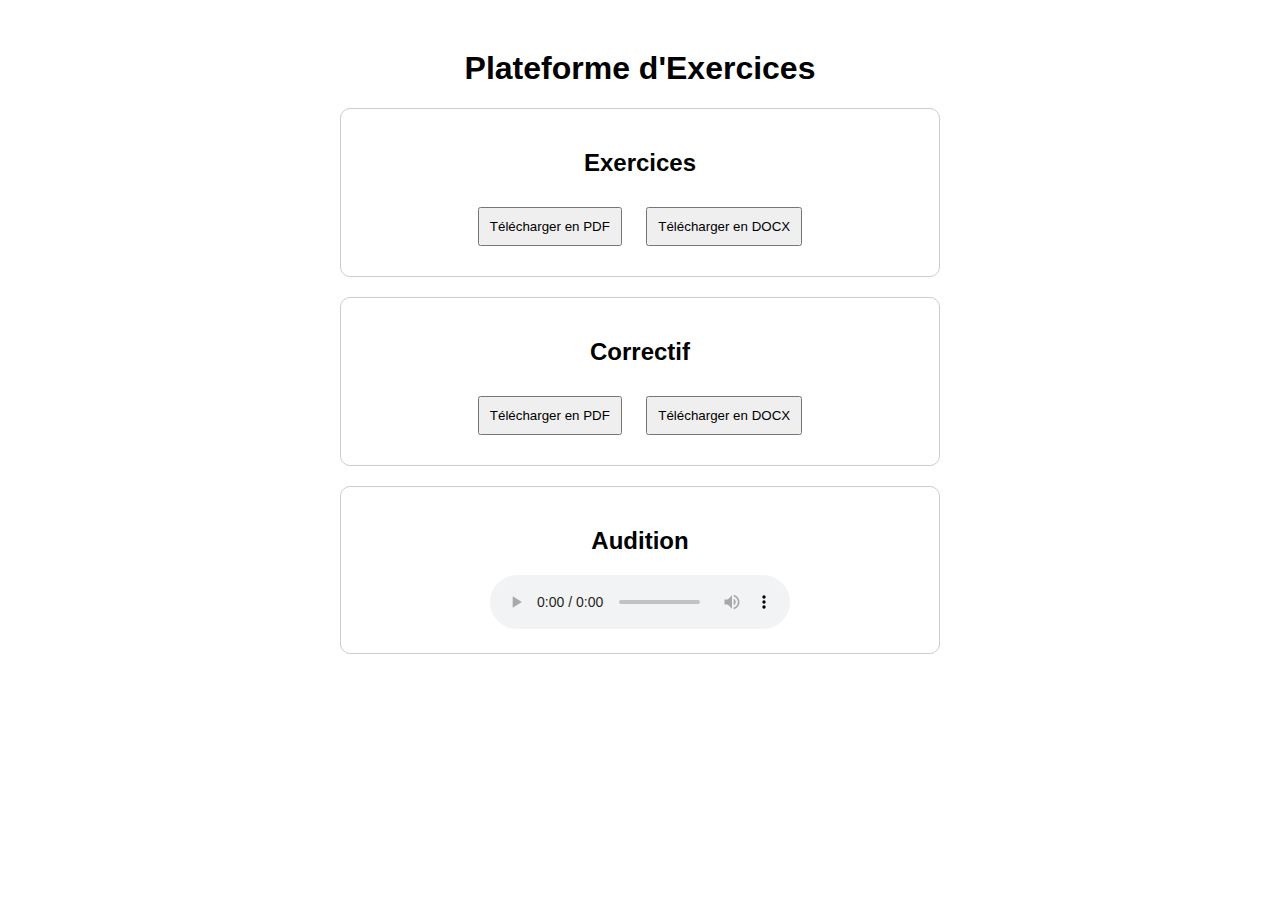
==== index.html @ 68ae8a3f "Add files via upload" ====
<!DOCTYPE html>
<html lang="fr">
<head>
    <meta charset="UTF-8">
    <meta name="viewport" content="width=device-width, initial-scale=1.0">
    <title>Plateforme d'Exercices</title>
    <style>
        body { font-family: Arial, sans-serif; text-align: center; margin: 50px; }
        .container { max-width: 600px; margin: auto; }
        .section { margin: 20px 0; padding: 20px; border: 1px solid #ccc; border-radius: 10px; }
        button { padding: 10px; margin: 10px; cursor: pointer; }
    </style>
</head>
<body>
    <h1>Plateforme d'Exercices</h1>
    <div class="container">
        <div class="section">
            <h2>Exercices</h2>
            <a href="Révision-CE1D.pdf" download><button>Télécharger en PDF</button></a>
            <a href="Révision CE1D.docx" download><button>Télécharger en DOCX</button></a>
        </div>
        <div class="section">
            <h2>Correctif</h2>
            <a href="Révision-CE1D-Correction.pdf" download><button>Télécharger en PDF</button></a>
            <a href="Révision CE1D - Correction.docx" download><button>Télécharger en DOCX</button></a>
        </div>
        <div class="section">
            <h2>Audition</h2>
            <audio controls>
                <source src="Audition.mp3" type="audio/mpeg">
                Votre navigateur ne supporte pas l'audio.
            </audio>
        </div>
    </div>
</body>
</html>
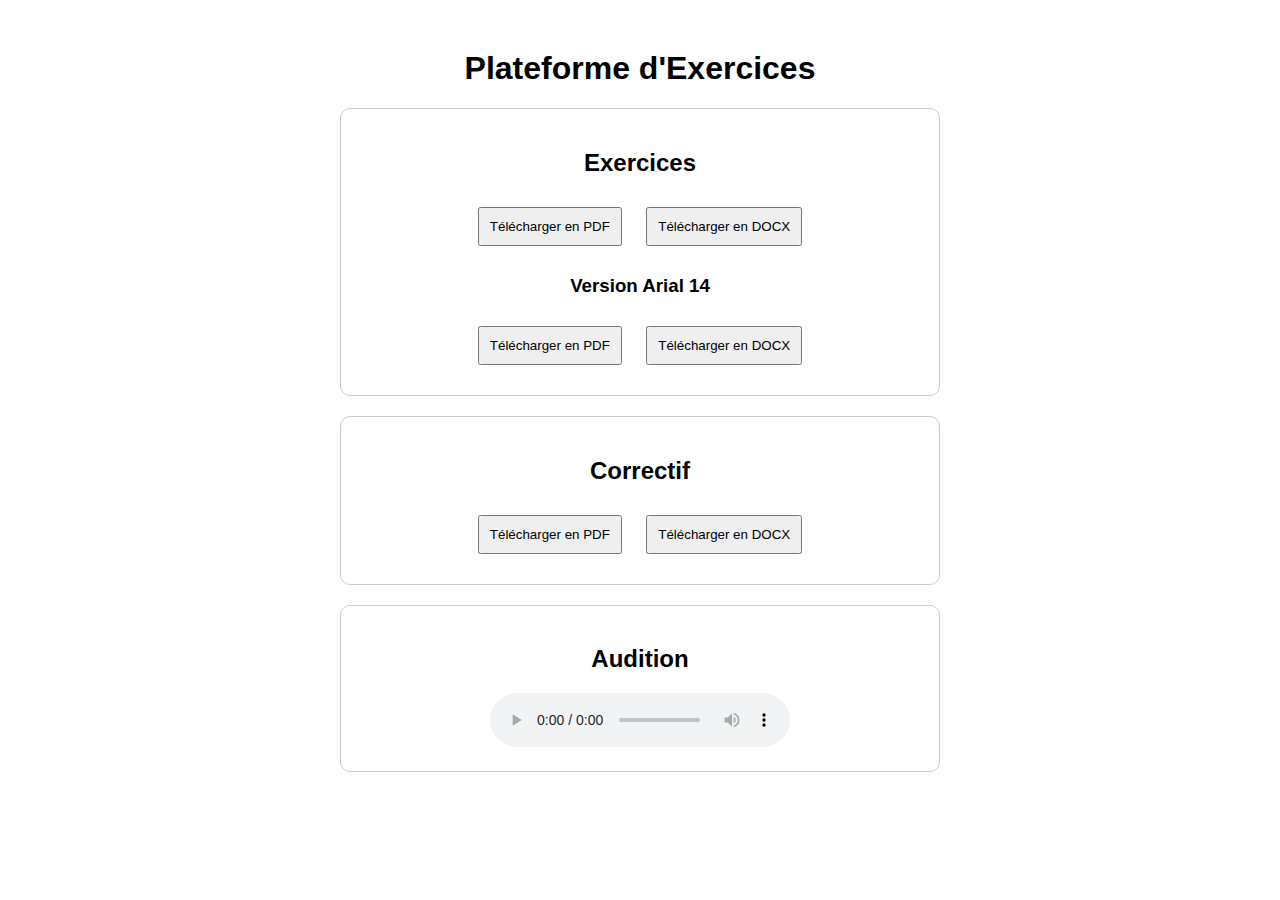
==== commit 09a3d840: "Add files via upload" ====
--- a/index.html
+++ b/index.html
@@ -18,6 +18,10 @@
             <h2>Exercices</h2>
             <a href="Révision-CE1D.pdf" download><button>Télécharger en PDF</button></a>
             <a href="Révision CE1D.docx" download><button>Télécharger en DOCX</button></a>
+            <br>
+            <h3>Version Arial 14</h3>
+            <a href="Révision-CE1D-V14.pdf" download><button>Télécharger en PDF</button></a>
+            <a href="Révision CE1D - V14.docx" download><button>Télécharger en DOCX</button></a>
         </div>
         <div class="section">
             <h2>Correctif</h2>
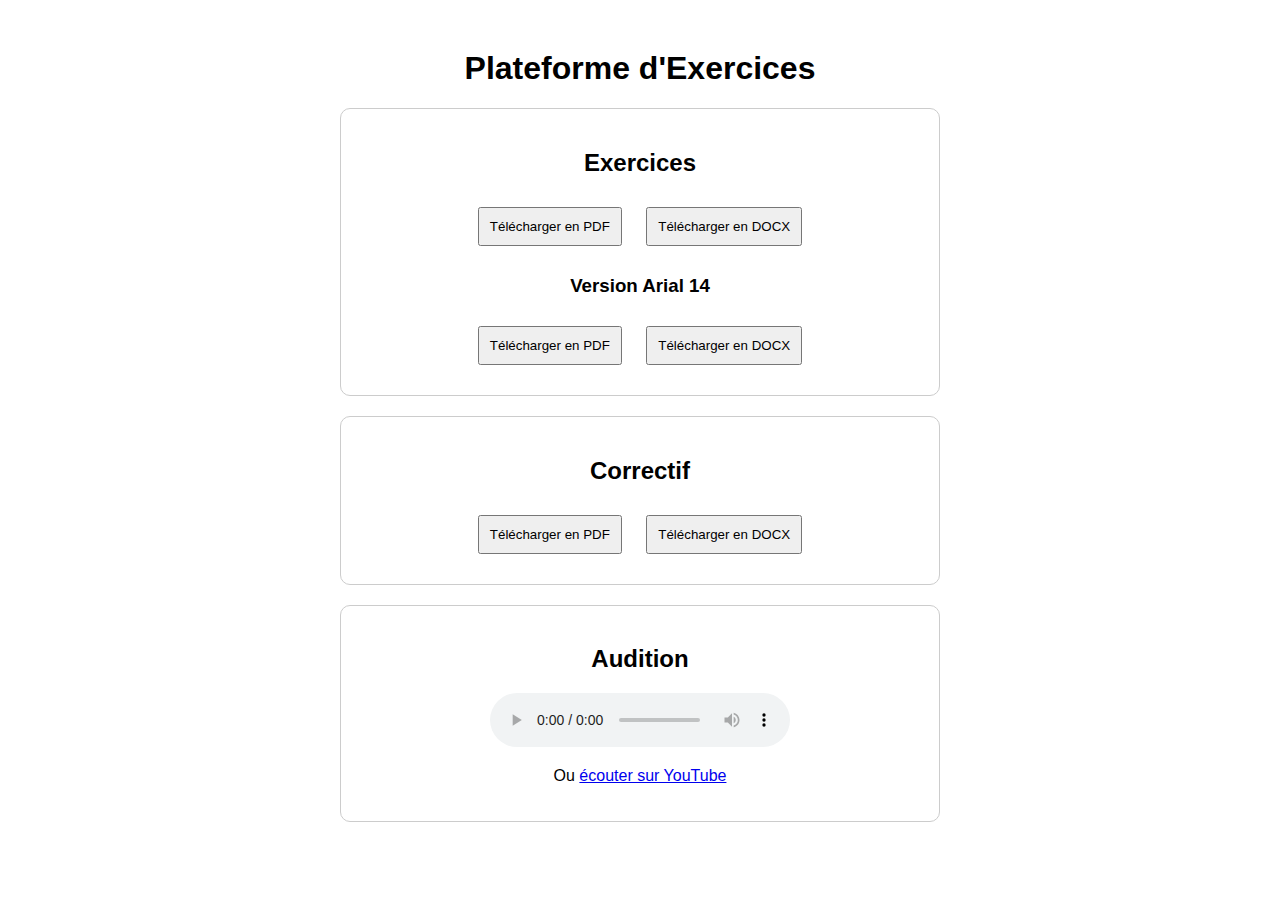
==== commit aad3a9cd: "Update index.html" ====
--- a/index.html
+++ b/index.html
@@ -34,7 +34,9 @@
                 <source src="Audition.mp3" type="audio/mpeg">
                 Votre navigateur ne supporte pas l'audio.
             </audio>
+            <p>Ou <a href="https://youtu.be/iXxSRra3x-0" target="_blank">écouter sur YouTube</a></p>
         </div>
     </div>
 </body>
 </html>
+
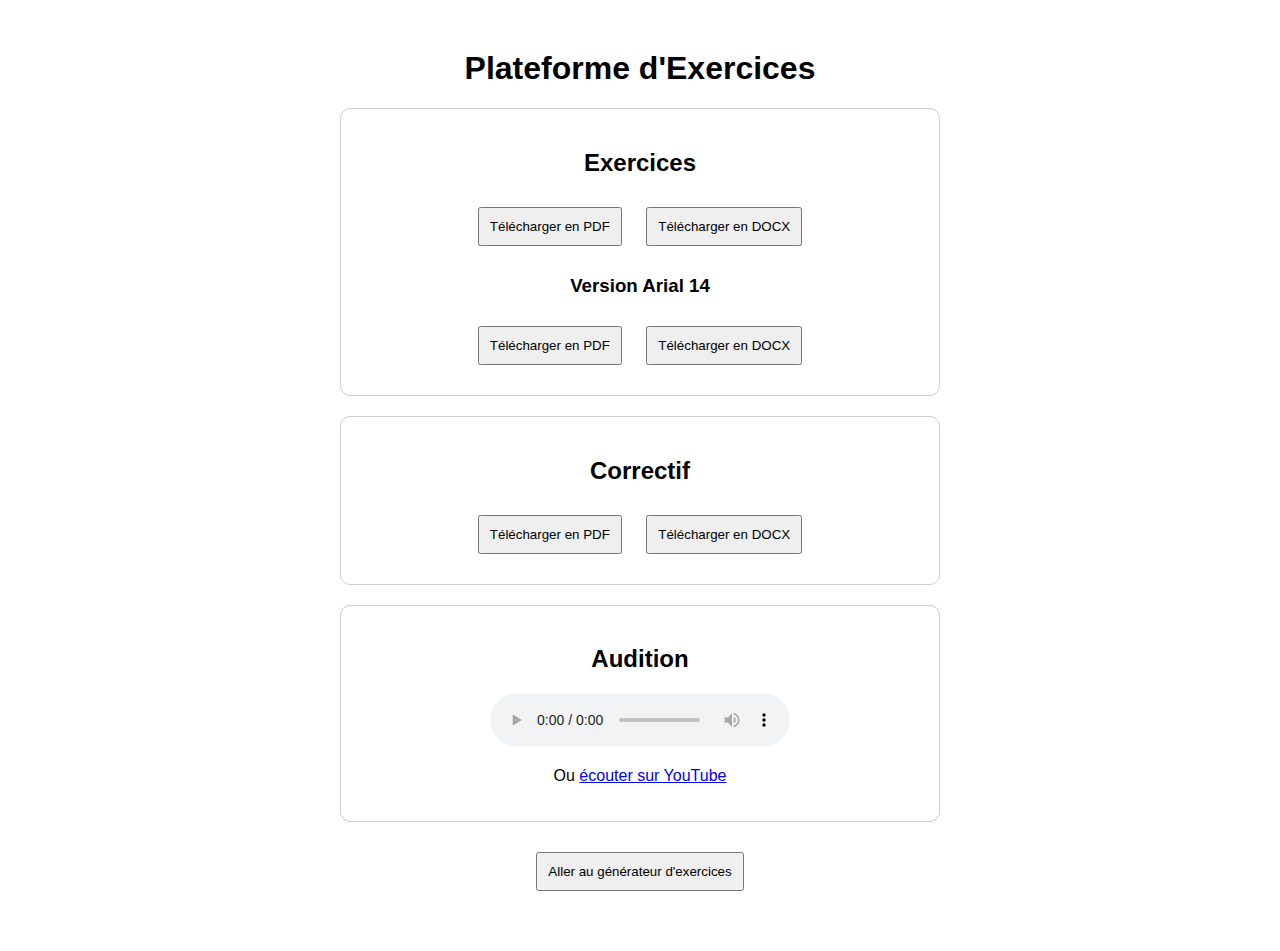
==== commit eedb76b4: "Add files via upload" ====
--- a/index.html
+++ b/index.html
@@ -37,6 +37,6 @@
             <p>Ou <a href="https://youtu.be/iXxSRra3x-0" target="_blank">écouter sur YouTube</a></p>
         </div>
     </div>
+    <button onclick="window.location.href='generateur.html'">Aller au générateur d'exercices</button>
 </body>
-</html>
-
+</html>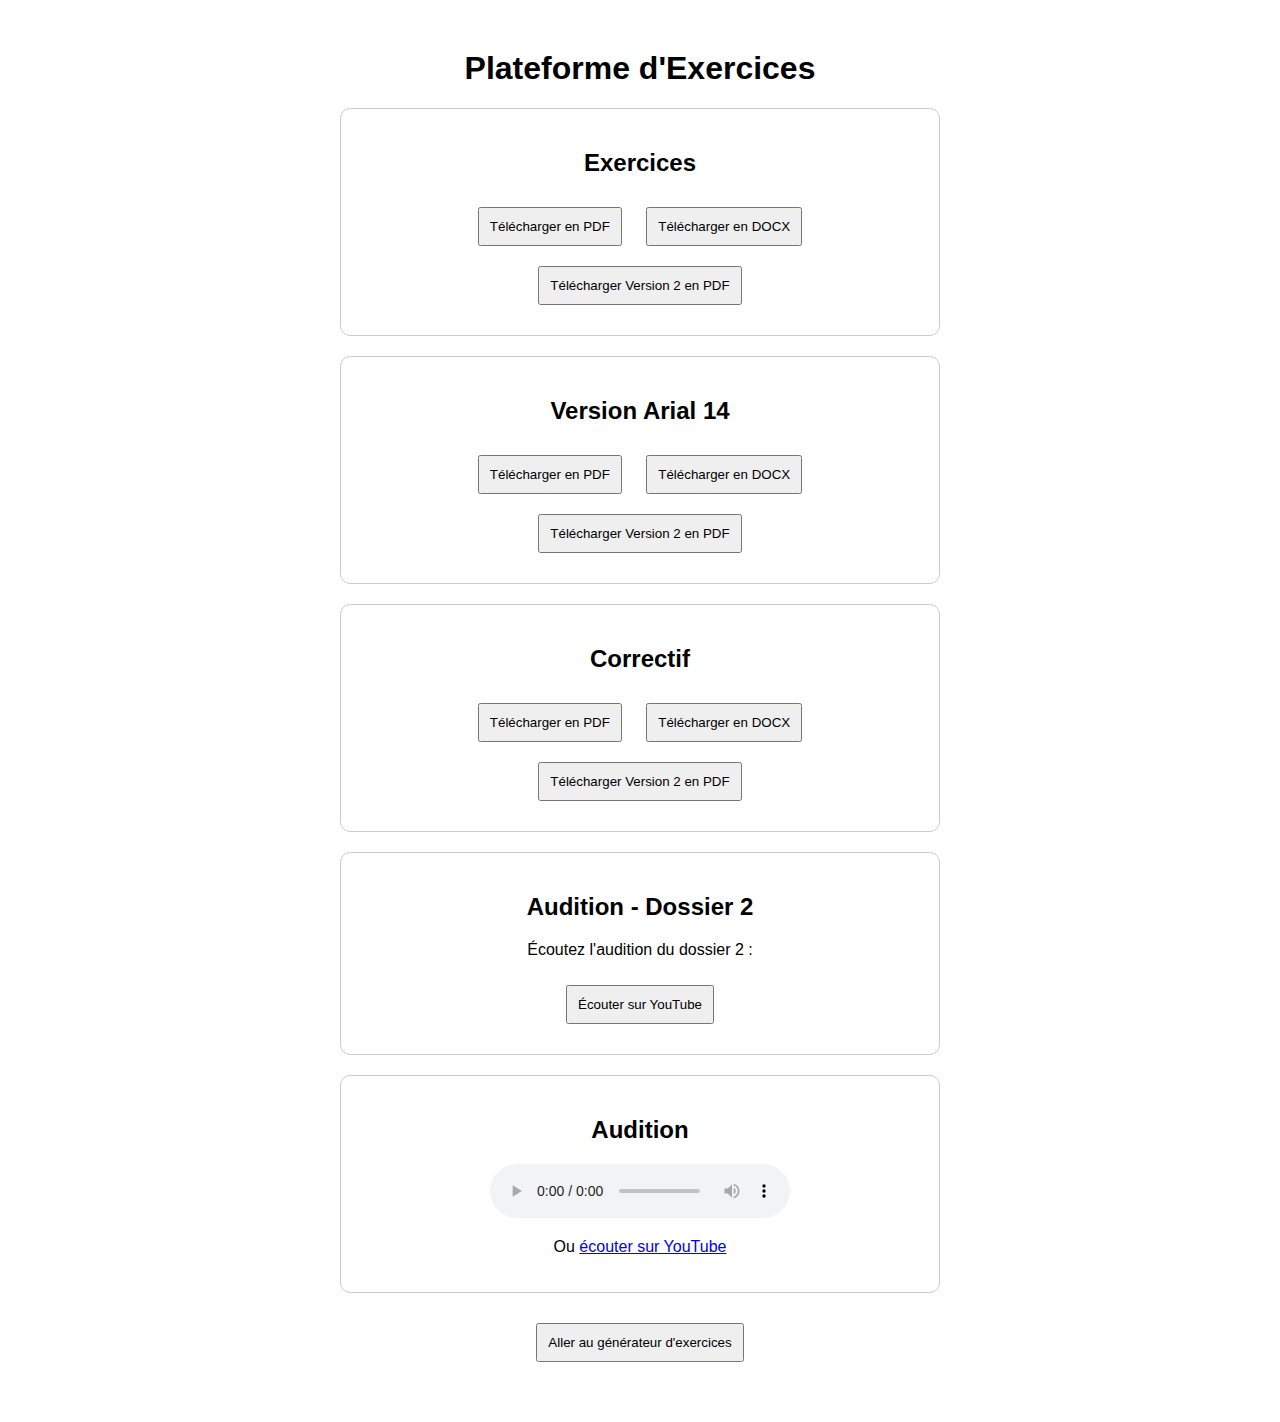
==== commit 240f3081: "Add files via upload" ====
--- a/index.html
+++ b/index.html
@@ -19,14 +19,26 @@
             <a href="Révision-CE1D.pdf" download><button>Télécharger en PDF</button></a>
             <a href="Révision CE1D.docx" download><button>Télécharger en DOCX</button></a>
             <br>
-            <h3>Version Arial 14</h3>
+            <a href="Révision-CE1D-2.pdf" download><button>Télécharger Version 2 en PDF</button></a>
+        </div>
+        <div class="section">
+            <h2>Version Arial 14</h2>
             <a href="Révision-CE1D-V14.pdf" download><button>Télécharger en PDF</button></a>
             <a href="Révision CE1D - V14.docx" download><button>Télécharger en DOCX</button></a>
+            <br>
+            <a href="Révision-CE1D-V14-2.pdf" download><button>Télécharger Version 2 en PDF</button></a>
         </div>
         <div class="section">
             <h2>Correctif</h2>
             <a href="Révision-CE1D-Correction.pdf" download><button>Télécharger en PDF</button></a>
             <a href="Révision CE1D - Correction.docx" download><button>Télécharger en DOCX</button></a>
+            <br>
+            <a href="Révision-CE1D-2-Correction.pdf" download><button>Télécharger Version 2 en PDF</button></a>
+        </div>
+        <div class="section">
+            <h2>Audition - Dossier 2</h2>
+            <p>Écoutez l'audition du dossier 2 :</p>
+            <a href="https://youtube.com/shorts/Cy235lN1HF4?feature=share" target="_blank"><button>Écouter sur YouTube</button></a>
         </div>
         <div class="section">
             <h2>Audition</h2>
@@ -39,4 +51,4 @@
     </div>
     <button onclick="window.location.href='generateur.html'">Aller au générateur d'exercices</button>
 </body>
-</html>+</html>
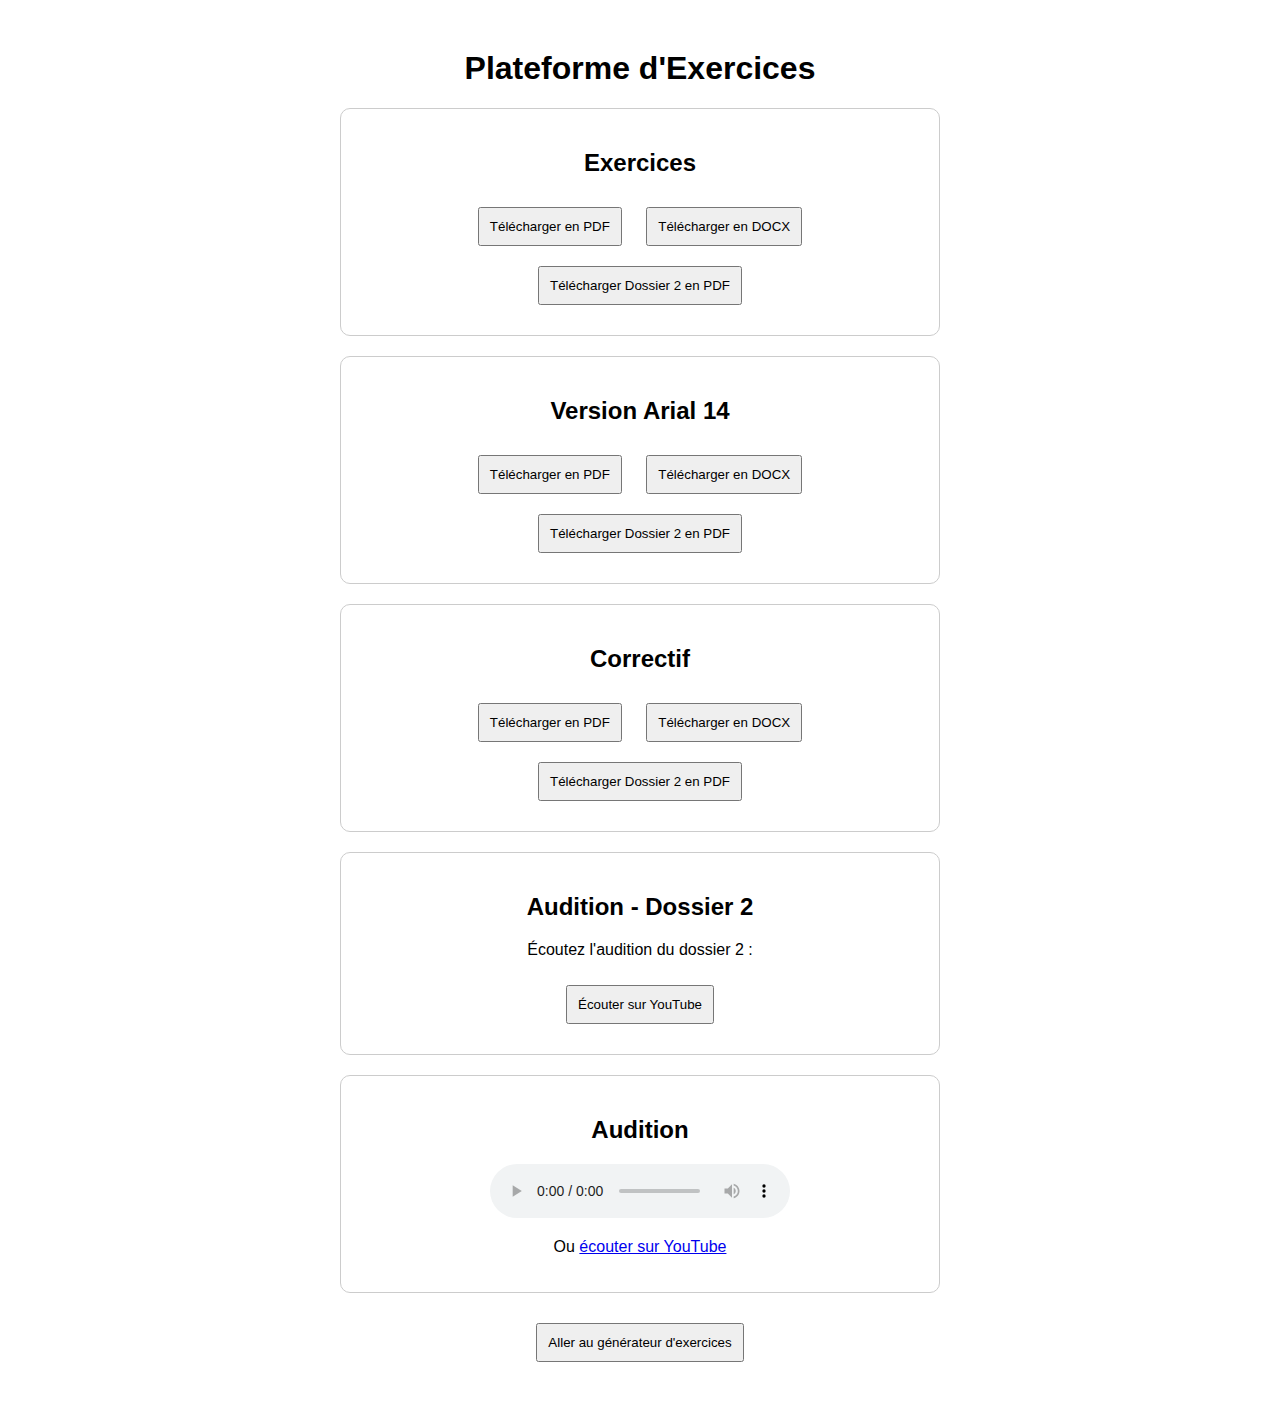
==== commit e524ab16: "Update index.html" ====
--- a/index.html
+++ b/index.html
@@ -19,21 +19,21 @@
             <a href="Révision-CE1D.pdf" download><button>Télécharger en PDF</button></a>
             <a href="Révision CE1D.docx" download><button>Télécharger en DOCX</button></a>
             <br>
-            <a href="Révision-CE1D-2.pdf" download><button>Télécharger Version 2 en PDF</button></a>
+            <a href="Révision-CE1D-2.pdf" download><button>Télécharger Dossier 2 en PDF</button></a>
         </div>
         <div class="section">
             <h2>Version Arial 14</h2>
             <a href="Révision-CE1D-V14.pdf" download><button>Télécharger en PDF</button></a>
             <a href="Révision CE1D - V14.docx" download><button>Télécharger en DOCX</button></a>
             <br>
-            <a href="Révision-CE1D-V14-2.pdf" download><button>Télécharger Version 2 en PDF</button></a>
+            <a href="Révision-CE1D-V14-2.pdf" download><button>Télécharger Dossier 2 en PDF</button></a>
         </div>
         <div class="section">
             <h2>Correctif</h2>
             <a href="Révision-CE1D-Correction.pdf" download><button>Télécharger en PDF</button></a>
             <a href="Révision CE1D - Correction.docx" download><button>Télécharger en DOCX</button></a>
             <br>
-            <a href="Révision-CE1D-2-Correction.pdf" download><button>Télécharger Version 2 en PDF</button></a>
+            <a href="Révision-CE1D-2-Correction.pdf" download><button>Télécharger Dossier 2 en PDF</button></a>
         </div>
         <div class="section">
             <h2>Audition - Dossier 2</h2>
